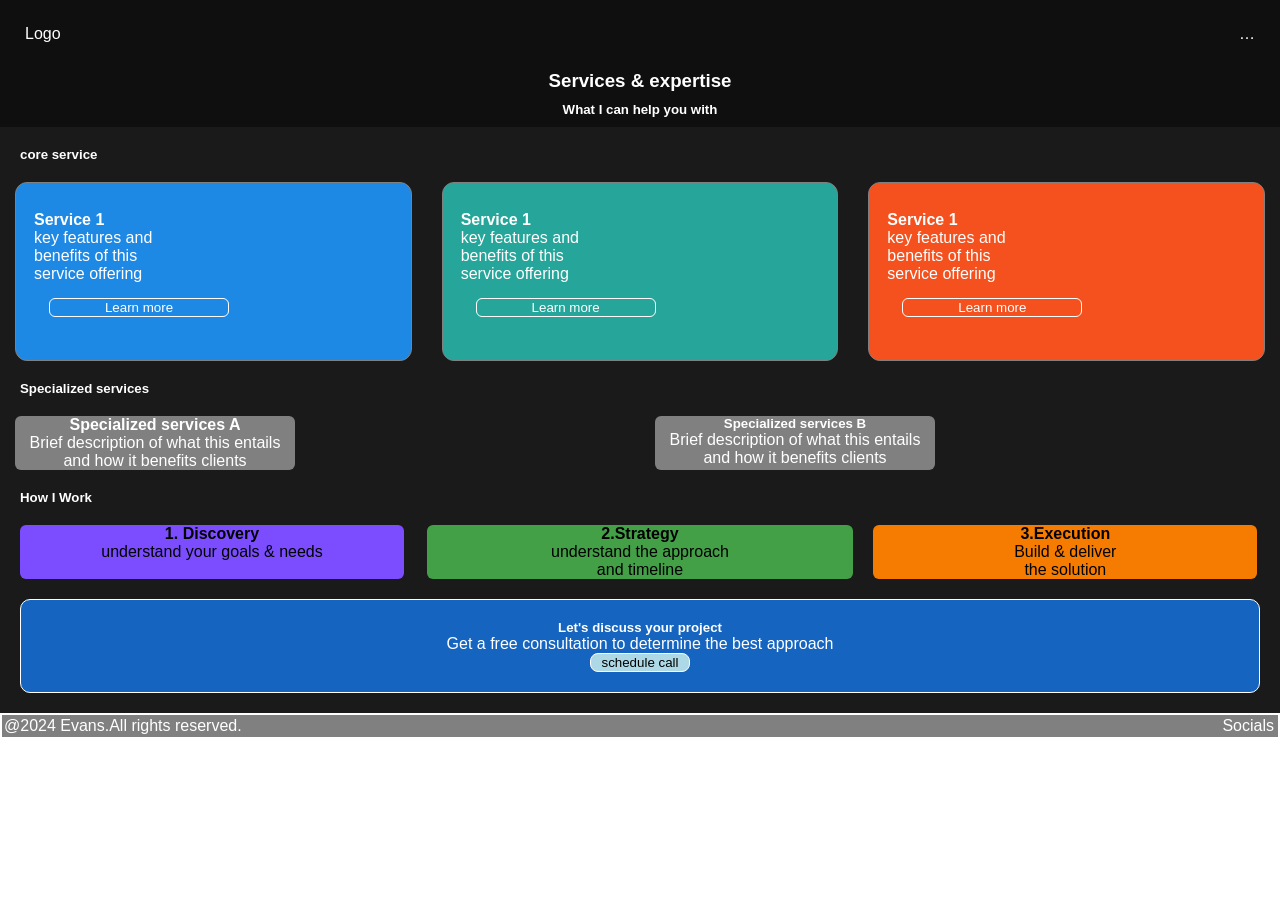
==== index.html @ cd7ede5c "my portfolio version 1.0" ====
<!DOCTYPE html>
<html>
	<head>
		<title>My Portfolio</title>
		<meta charset="utf-8">
		<meta name="viewport" content="width=device-width,initial-scale=1.0">
	</head>
	<style>
		*{
			margin: 0;
			font-family: sans-serif;
			box-sizing: border-box;
		}

		.navbar{
			background: #0f0f0f;
			padding: 25px;
			color: white;
		}

		.logo{
			float: left;
			text-decoration: none;
			color: white;
		}

		.dots{
            float: right;
			text-decoration: none;
			color: white;
		}

		.parent1{
			background:#0f0f0f;
			padding: 10px;
			color: white;
		}

		.parent1 h3{
			padding: 10px;
		}

		.general{
			width: 100%;
			background: #1a1a1a;
		}

		.H{
			text-align: left;
			color: white;
			padding: 20px;
		}

		.core-services{
			display: grid;
			grid-template-columns: repeat(3, 1fr);
			color: white;

		}

		.child1{
		
			padding: 28px 18px;
			border-radius: 12px;
			border: 1px solid grey;
			background: #1e88e5;
			color: white;
			text-align: left;
			margin: 0 15px;
		}

		.child1:hover{
			transform: translateY(-10px);
			transition: .4s linear;
			opacity: .9;
		}

		.child2{
	
			padding: 28px 18px;
			border-radius: 12px;
			border: 1px solid grey;
			background:#26a69a;
			color: white;
			text-align: left;
			margin: 0 15px;
		}

		.child3{
			width:;
			padding: 28px 18px;
			border-radius: 12px;
			border: 1px solid grey;
			background:#f4511e;
			color: white;
			text-align: left;
			margin: 0 15px;
		}

		.button1{
			margin: 15px;
			width: 180px;
			background: #1e88e5;
			border-radius: 6px;
			border: 1px solid white;
			color: white;
		}

		.button2{
			margin: 15px;
			width: 180px;
			background:#26a69a;
			border-radius: 6px;
			border: 1px solid white;
			color: white;
		}

		.button3{
			margin: 15px;
			width: 180px;
			background:#f4511e;
			border-radius: 6px;
			border: 1px solid white;
			color: white;
		}

		.Specialized-services{
			display: grid;
			grid-template-columns: repeat(2, 1fr);
			color: white;
		}

		.child4{
			background: grey;
			width: 280px;
			border-radius: 6px;
			margin: 0 15px;
			
		}

		.How-i-work{
			display: grid;
			grid-template-columns: repeat(3, 1fr);
		}

		.child6{
            background:#7c4dff;
			width: 90%;
			border-radius: 6px;
			margin: 0 20px;
		}

		.child7{
            background:#43a047;
			width: 100%;
			border-radius: 6px;
		

		}

		.child8{
            background:#f57c00;
			width: 90%;
			border-radius: 6px;
			margin: 0 20px;
		}

		.Lets-discuss-your-project{
			background:#1565c0;
			color: white;
			padding: 20px;
			margin: 20px;
			border-radius: 10px;
			border: 1px solid white;
		}

		.schedule-call{
			background:lightblue;
			width: 100px;
			border-radius: 8px;
			border: 1px solid white;
			cursor: pointer;
		}

		.Evans1{
			background: grey;
				color: white;
				border: 2px solid white;
		}

		.Evans{
           text-align: left;
           padding: 2px;
		}

		.Socials{
			float: right;
			 padding: 0 2px;
		}

	</style>

	<body>
		<center>
		<nav class="navbar">
			<a class="logo" href="">Logo</a>
			<a class="dots" href="">&#8230;</a>
		</nav>

		<div class="parent1">

			<h3>Services & expertise</h3>
			<h5>What I can help you with</h5>

		</div>

		<div class="general">
			
			<h5 class="H">core service</h5>

             <div class="core-services">

			<div class="child1">
			<h4>Service 1</h4>
			<p>key features and</p>
			<p>benefits of this</p>
			<p>service offering</p>
			<button class="button1">Learn more</button>
			</div>

            <div class="child2">
			<h4>Service 1</h4>
			<p>key features and</p>
			<p>benefits of this</p>
			<p>service offering</p>
			<button class="button2">Learn more</button>
			</div>

			<div class="child3">
			<h4>Service 1</h4>
			<p>key features and</p>
			<p>benefits of this</p>
			<p>service offering</p>
			<button class="button3">Learn more</button>
			</div>

		</div>

		<h5 class="H">Specialized services</h5>

		<div class="Specialized-services">

             <div class="child4">
			<h4>Specialized services A</h4>
			<p>Brief description of what this entails <p>and how it benefits clients</p></P>
		    </div>
            
            <div class="child4">
			<h5>Specialized services B</h5>
			<p>Brief description of what this entails <p>and how it benefits clients</p></P>
		    </div>

		</div>
          
         <h5 class="H">How I Work</h5>

		<div class="How-i-work">
            
            <div class="child6">
            <h4>1. Discovery</h4>
            <p>understand your goals & needs</p>
        </div>

        <div class="child7">
            <h4>2.Strategy</h4>
            <p>understand the approach</p>
            <p>and timeline</p>
        </div>

          <div class="child8">
            <h4>3.Execution</h4>
            <p>Build & deliver</p>
            <p>the solution</p>
        </div>

		    </div>

        <div class="Lets-discuss-your-project">

        	<h5>Let's discuss your project</h5>
        	<p>Get a free consultation to determine the best approach</p>
        	<button class="schedule-call">schedule call</button>
        </div>

        <div class="Evans1">
        	<p class="Evans">@2024 Evans.All rights reserved.<span class="Socials">Socials</span></p>

        </div>

		</div>
	</center>
	</body>
</html>
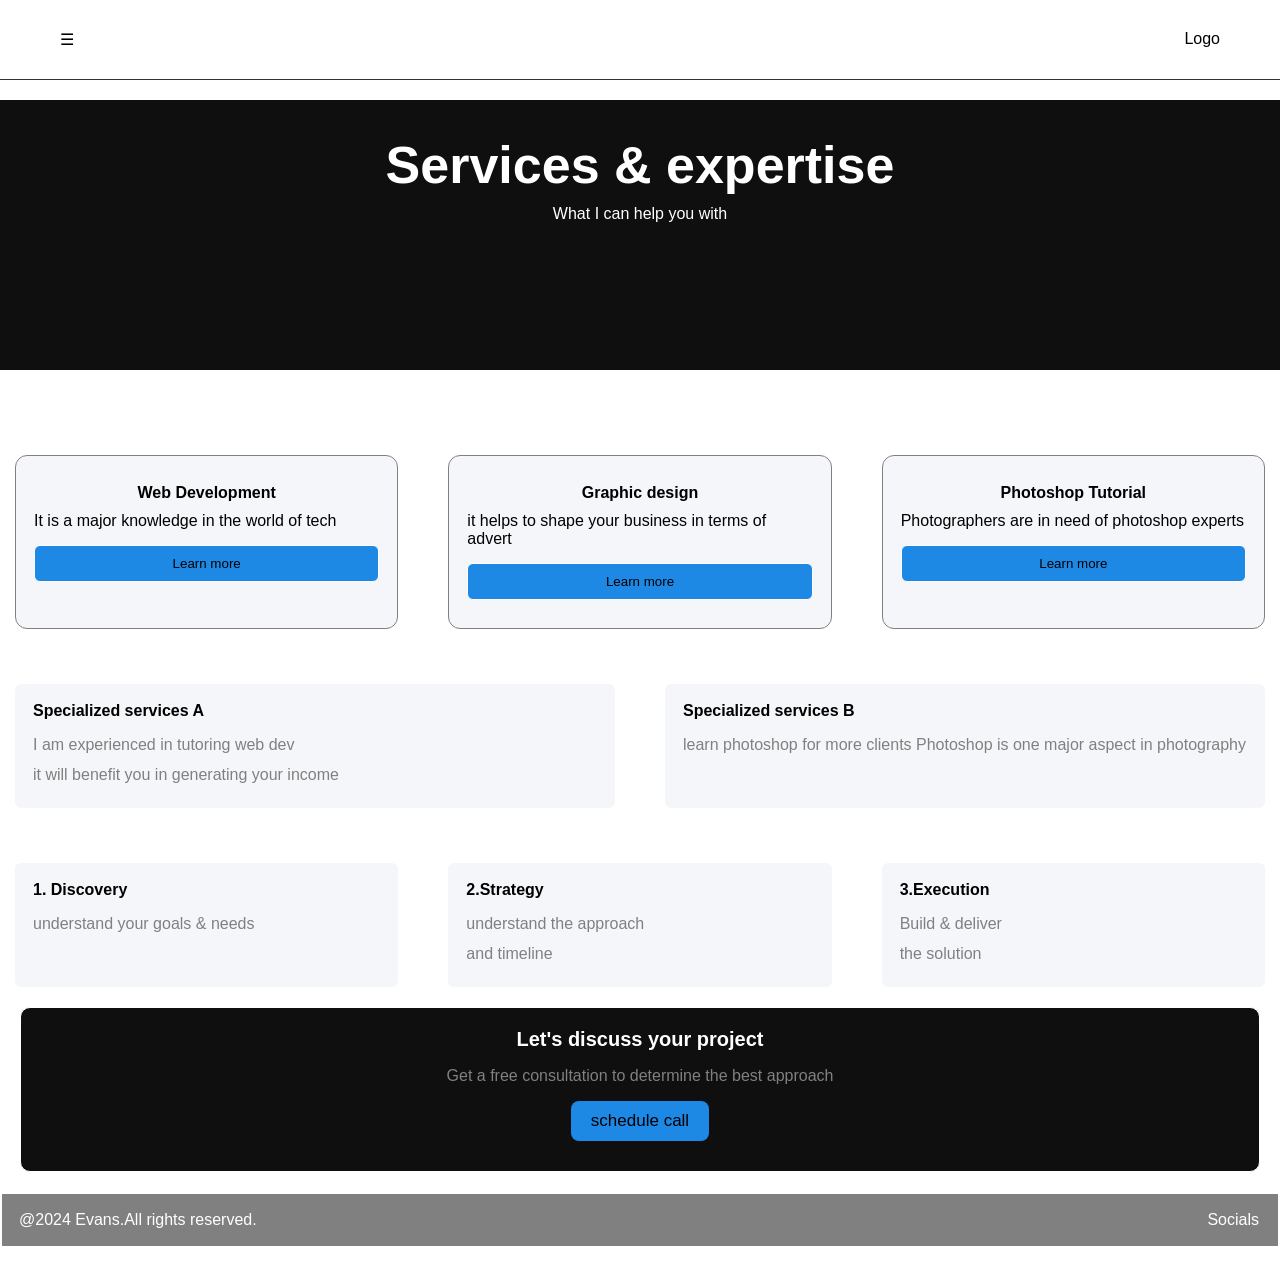
==== commit ba13e8ec: "I made changes to my codes" ====
--- a/index.html
+++ b/index.html
@@ -13,36 +13,43 @@
 		}
 
 		.navbar{
-			background: #0f0f0f;
-			padding: 25px;
-			color: white;
+			background: #fff;
+			padding:30px;
+			border-bottom: 1px solid #333;
 		}
 
 		.logo{
-			float: left;
+			
 			text-decoration: none;
-			color: white;
+			color: black;
+			margin: 0 30px;
 		}
 
 		.dots{
-            float: right;
+      float: right;
 			text-decoration: none;
-			color: white;
+			color: black;
+			margin: 0 30px;
 		}
 
 		.parent1{
 			background:#0f0f0f;
+			padding: 25px;
+			height: 30vh;
+			color: white;
+			margin: 20px 0 0 0;
+		}
+
+		.parent1 h2{
+			font-size: 52px;
 			padding: 10px;
-			color: white;
-		}
-
-		.parent1 h3{
-			padding: 10px;
-		}
+		}
+
+		.parent1 p{}
 
 		.general{
-			width: 100%;
-			background: #1a1a1a;
+		margin:30px 0;
+		
 		}
 
 		.H{
@@ -53,9 +60,14 @@
 
 		.core-services{
 			display: grid;
-			grid-template-columns: repeat(3, 1fr);
-			color: white;
-
+			grid-template-columns: repeat(auto-fit,minmax(300px, 1fr));
+			color: white;
+      	gap: 20px;
+		}
+
+		.core-services h4{
+			text-align: center;
+			margin-bottom: 10px;
 		}
 
 		.child1{
@@ -63,9 +75,9 @@
 			padding: 28px 18px;
 			border-radius: 12px;
 			border: 1px solid grey;
-			background: #1e88e5;
-			color: white;
-			text-align: left;
+			background: #f5f6fa;
+			color: black;
+			
 			margin: 0 15px;
 		}
 
@@ -75,98 +87,65 @@
 			opacity: .9;
 		}
 
-		.child2{
-	
-			padding: 28px 18px;
-			border-radius: 12px;
-			border: 1px solid grey;
-			background:#26a69a;
-			color: white;
-			text-align: left;
-			margin: 0 15px;
-		}
-
-		.child3{
-			width:;
-			padding: 28px 18px;
-			border-radius: 12px;
-			border: 1px solid grey;
-			background:#f4511e;
-			color: white;
-			text-align: left;
-			margin: 0 15px;
-		}
 
 		.button1{
-			margin: 15px;
-			width: 180px;
+			margin:15px 0 0 0;
+			padding: 10px;
+			width: 100%;
 			background: #1e88e5;
 			border-radius: 6px;
 			border: 1px solid white;
-			color: white;
-		}
-
-		.button2{
-			margin: 15px;
-			width: 180px;
-			background:#26a69a;
-			border-radius: 6px;
-			border: 1px solid white;
-			color: white;
-		}
-
-		.button3{
-			margin: 15px;
-			width: 180px;
-			background:#f4511e;
-			border-radius: 6px;
-			border: 1px solid white;
-			color: white;
 		}
 
 		.Specialized-services{
 			display: grid;
-			grid-template-columns: repeat(2, 1fr);
-			color: white;
+			grid-template-columns: repeat(auto-fit,minmax(300px, 1fr));
+			color: white;
+			gap: 20px;
 		}
 
 		.child4{
-			background: grey;
-			width: 280px;
+			background: #f5f6fa;
+			padding: 18px;
 			border-radius: 6px;
 			margin: 0 15px;
-			
+		}
+
+		.child4 h4{
+			margin-bottom: 10px;
+			color: black;
+		}
+
+		.child4 p{
+			line-height: 30px;
+			color: grey;
 		}
 
 		.How-i-work{
 			display: grid;
-			grid-template-columns: repeat(3, 1fr);
+		grid-template-columns: repeat(auto-fit,minmax(300px, 1fr));
+			gap: 20px;
 		}
 
 		.child6{
-            background:#7c4dff;
-			width: 90%;
+      background: #f5f6fa;
+			padding: 18px;
 			border-radius: 6px;
-			margin: 0 20px;
-		}
-
-		.child7{
-            background:#43a047;
-			width: 100%;
-			border-radius: 6px;
-		
-
-		}
-
-		.child8{
-            background:#f57c00;
-			width: 90%;
-			border-radius: 6px;
-			margin: 0 20px;
+			margin: 0 15px;
+		}
+
+		.child6 h4{
+			margin-bottom: 10px;
+			color: black;
+		}
+
+		.child6 p{
+			line-height: 30px;
+			color: grey;
 		}
 
 		.Lets-discuss-your-project{
-			background:#1565c0;
+			background:#0f0f0f;
 			color: white;
 			padding: 20px;
 			margin: 20px;
@@ -174,18 +153,33 @@
 			border: 1px solid white;
 		}
 
+		.Lets-discuss-your-project h5{
+			color: white;
+			font-size: 20px;
+			margin-bottom:10px;
+		}
+
+		.Lets-discuss-your-project p{
+			line-height: 30px;
+			color: grey;
+		}
+
 		.schedule-call{
-			background:lightblue;
-			width: 100px;
+			background: #1e88e5;
+			padding: 10px 20px;
 			border-radius: 8px;
-			border: 1px solid white;
+			border: none;
 			cursor: pointer;
+			margin: 10px;
+			color: black;
+			font-size: 17px;
 		}
 
 		.Evans1{
 			background: grey;
 				color: white;
 				border: 2px solid white;
+				padding: 15px;
 		}
 
 		.Evans{
@@ -201,47 +195,43 @@
 	</style>
 
 	<body>
-		<center>
+		
 		<nav class="navbar">
-			<a class="logo" href="">Logo</a>
-			<a class="dots" href="">&#8230;</a>
+			<a class="logo" href="">&#9776;</a>
+			<a class="dots" href="">Logo</a>
 		</nav>
 
+	<center>
+
 		<div class="parent1">
 
-			<h3>Services & expertise</h3>
-			<h5>What I can help you with</h5>
-
-		</div>
+			<h2>Services & expertise</h2>
+			<p>What I can help you with</p>
+
+		</div>
+	</center>
 
 		<div class="general">
 			
 			<h5 class="H">core service</h5>
 
-             <div class="core-services">
-
+      <div class="core-services">
 			<div class="child1">
-			<h4>Service 1</h4>
-			<p>key features and</p>
-			<p>benefits of this</p>
-			<p>service offering</p>
+			<h4>Web Development</h4>
+			<p>It is a major knowledge in the world of tech</p>
 			<button class="button1">Learn more</button>
 			</div>
 
-            <div class="child2">
-			<h4>Service 1</h4>
-			<p>key features and</p>
-			<p>benefits of this</p>
-			<p>service offering</p>
-			<button class="button2">Learn more</button>
+       <div class="child1">
+			<h4>Graphic design</h4>
+			<p>it helps to shape your business in terms of advert</p>
+			<button class="button1">Learn more</button>
 			</div>
 
-			<div class="child3">
-			<h4>Service 1</h4>
-			<p>key features and</p>
-			<p>benefits of this</p>
-			<p>service offering</p>
-			<button class="button3">Learn more</button>
+			<div class="child1">
+			<h4>Photoshop Tutorial</h4>
+			<p>Photographers are in need of photoshop experts</p>
+	    <button class="button1">Learn more</button>
 			</div>
 
 		</div>
@@ -250,14 +240,15 @@
 
 		<div class="Specialized-services">
 
-             <div class="child4">
+       <div class="child4">
 			<h4>Specialized services A</h4>
-			<p>Brief description of what this entails <p>and how it benefits clients</p></P>
+			<p>I am experienced in tutoring web dev</p>
+			<p>it will benefit you in generating your income</p>
 		    </div>
             
-            <div class="child4">
-			<h5>Specialized services B</h5>
-			<p>Brief description of what this entails <p>and how it benefits clients</p></P>
+      <div class="child4">
+			<h4>Specialized services B</h4>
+			<p>learn photoshop for more clients Photoshop is one major aspect in photography</p>
 		    </div>
 
 		</div>
@@ -271,13 +262,13 @@
             <p>understand your goals & needs</p>
         </div>
 
-        <div class="child7">
+        <div class="child6">
             <h4>2.Strategy</h4>
             <p>understand the approach</p>
             <p>and timeline</p>
         </div>
 
-          <div class="child8">
+          <div class="child6">
             <h4>3.Execution</h4>
             <p>Build & deliver</p>
             <p>the solution</p>
@@ -285,12 +276,13 @@
 
 		    </div>
 
+        <center>
         <div class="Lets-discuss-your-project">
-
         	<h5>Let's discuss your project</h5>
         	<p>Get a free consultation to determine the best approach</p>
         	<button class="schedule-call">schedule call</button>
         </div>
+      </center>
 
         <div class="Evans1">
         	<p class="Evans">@2024 Evans.All rights reserved.<span class="Socials">Socials</span></p>
@@ -298,6 +290,6 @@
         </div>
 
 		</div>
-	</center>
+
 	</body>
 </html>
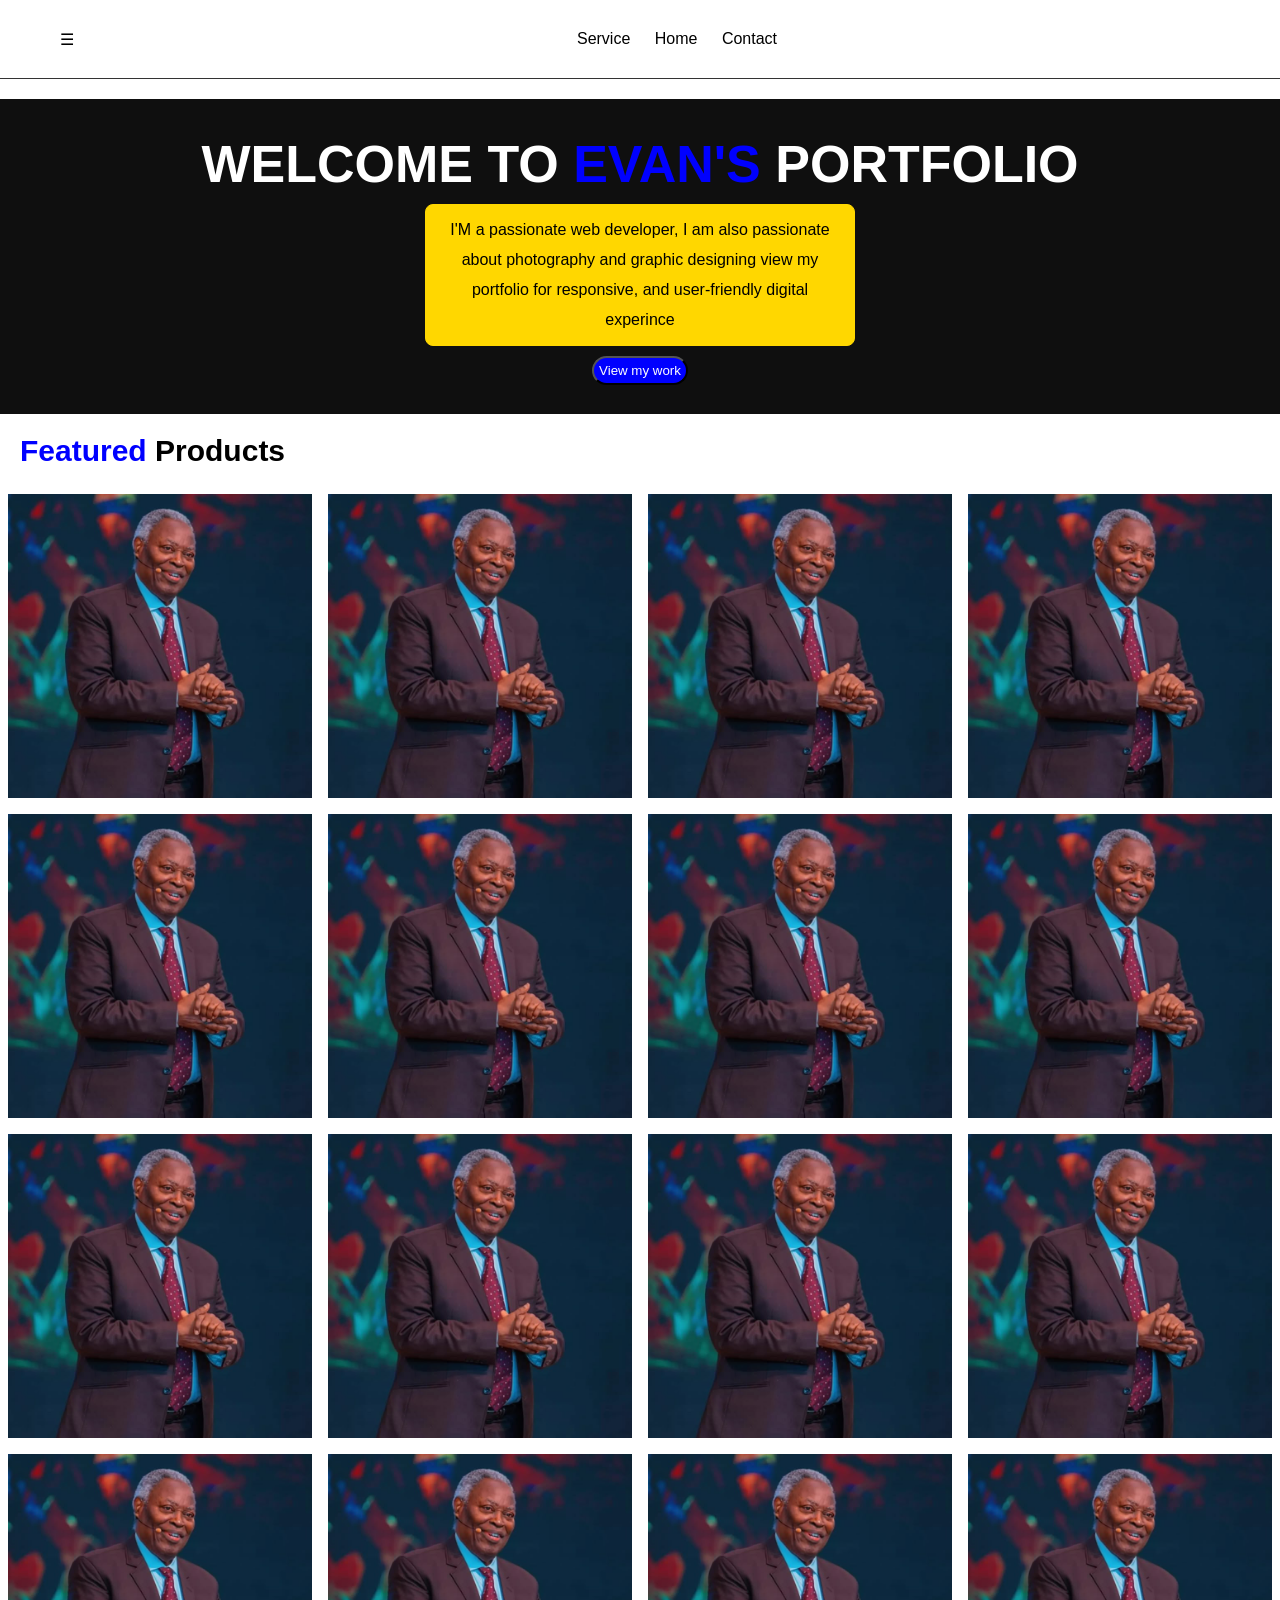
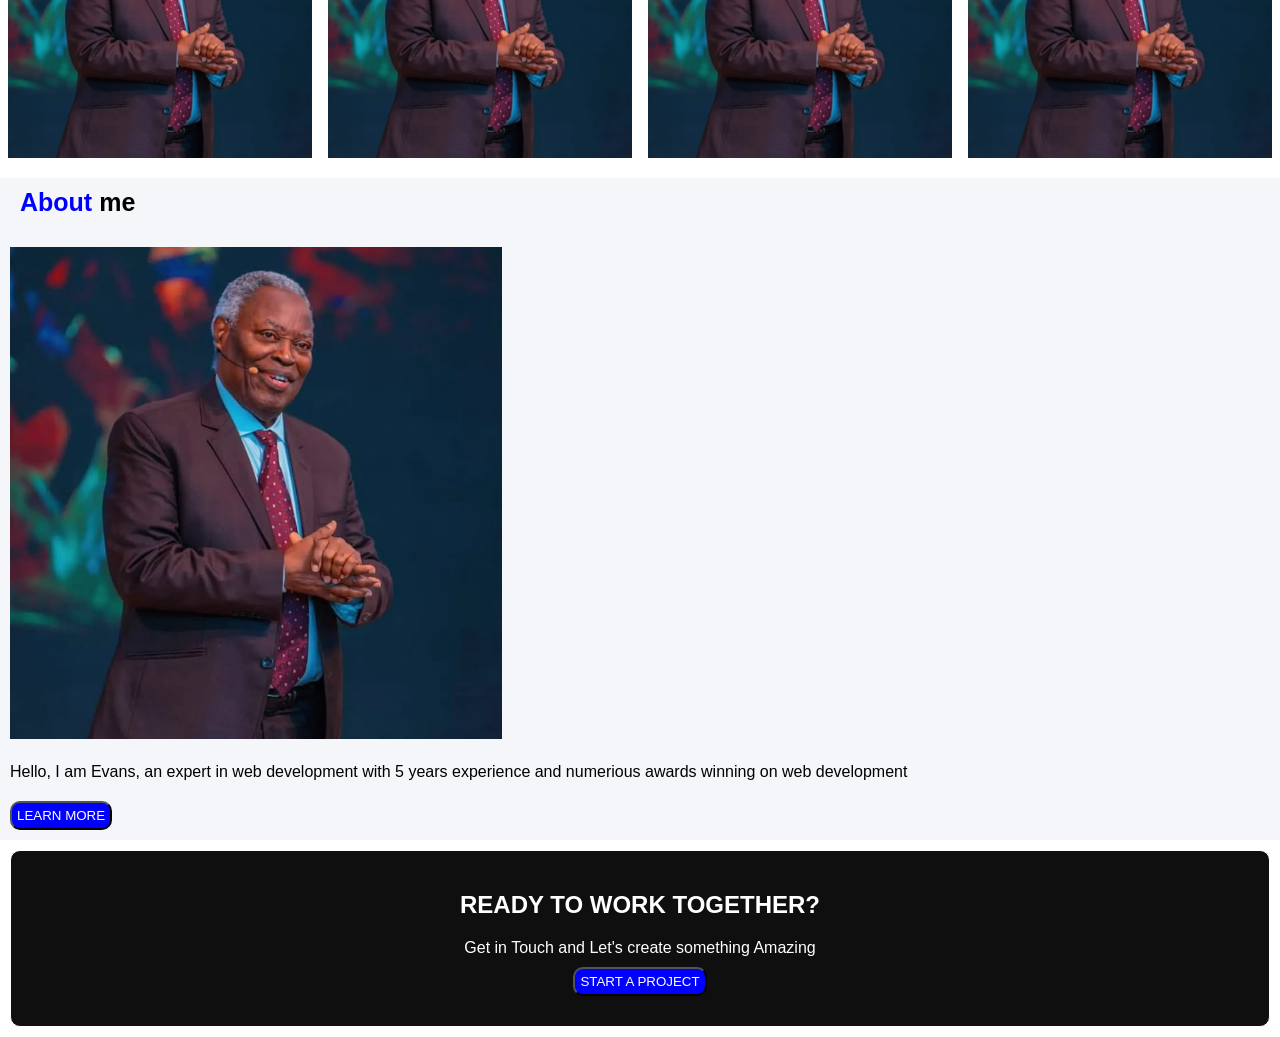
==== commit e214d797: "My home page" ====
--- a/index.html
+++ b/index.html
@@ -1,10 +1,12 @@
 <!DOCTYPE html>
 <html>
+	
 	<head>
 		<title>My Portfolio</title>
 		<meta charset="utf-8">
 		<meta name="viewport" content="width=device-width,initial-scale=1.0">
 	</head>
+
 	<style>
 		*{
 			margin: 0;
@@ -16,280 +18,252 @@
 			background: #fff;
 			padding:30px;
 			border-bottom: 1px solid #333;
-		}
-
-		.logo{
-			
+			text-align: center;
+			text-decoration: none;
+		}
+
+		.Home{
+			text-decoration: none;
+			color: black;
+			margin: 0 10px;
+			transition: .9s ease-in-out;
+		}
+
+		.contact{
+			text-decoration: none;
+			color: black;
+			margin: 0 10px;
+			transition: .9s ease-in-out;
+		}
+
+		.Service{
+			text-decoration: none;
+			color: black;
+			margin: 0 10px;
+			transition: .9s ease-in-out;
+		}
+
+		.dots{
+      float: left;
 			text-decoration: none;
 			color: black;
 			margin: 0 30px;
-		}
-
-		.dots{
-      float: right;
-			text-decoration: none;
-			color: black;
-			margin: 0 30px;
-		}
-
-		.parent1{
+			transition: .9s ease-in-out;
+		}
+
+
+		.navbar a:hover{
+			color: blue;
+		}
+
+		.TOP{
 			background:#0f0f0f;
 			padding: 25px;
-			height: 30vh;
+			height: 35vh;
 			color: white;
 			margin: 20px 0 0 0;
-		}
-
-		.parent1 h2{
+			width: 100%;
+		}
+
+		.TOP h2{
 			font-size: 52px;
 			padding: 10px;
 		}
 
-		.parent1 p{}
-
-		.general{
-		margin:30px 0;
-		
-		}
-
-		.H{
-			text-align: left;
+        .passionate{
+        	width: 35% ;
+        	border: 1px solid gold;
+        	padding: 10px;
+        	line-height: 30px;
+        	background: gold;
+        	color: black;
+        	border-radius: 8px;
+        }
+
+        .View-my-work{
+        	margin: 10px;
+        	border-radius: 20px;
+        	padding: 5px;
+        	background: blue;
+        	color: white;
+        }
+
+
+        .Featured-Products{
+        	padding: 20px;
+        	font-size: 30px;
+        }
+
+        .sub-parent{
+	     display: grid;
+	     grid-template-columns: repeat(auto-fit,minmax(300px, 1fr));
+    }
+
+     .sub-parent img{
+	  width: 100%;
+      }
+
+         .child{
+	      padding: 6px;
+         margin: 0px 2px;
+     }
+
+     .ABOUT-ME{
+     	margin: 10px;
+     	padding: 10px;
+     	font-size: 25px;
+     }
+
+     .Aboutz{
+     	background: #f5f6fa;
+     }
+
+     .Aboutz img{
+            padding: 10px;
+            width: 40%;
+     }
+
+     .Hello{
+     padding: 10px;
+     	
+     }
+
+     .Learn-button{
+     	padding: 5px;
+     	margin: 10px;
+     	border-radius: 10px;
+     	color: white;
+     	background: blue;
+     }
+
+     .READY{
+     	background:#0f0f0f;
 			color: white;
 			padding: 20px;
-		}
-
-		.core-services{
-			display: grid;
-			grid-template-columns: repeat(auto-fit,minmax(300px, 1fr));
-			color: white;
-      	gap: 20px;
-		}
-
-		.core-services h4{
-			text-align: center;
-			margin-bottom: 10px;
-		}
-
-		.child1{
-		
-			padding: 28px 18px;
-			border-radius: 12px;
-			border: 1px solid grey;
-			background: #f5f6fa;
-			color: black;
-			
-			margin: 0 15px;
-		}
-
-		.child1:hover{
-			transform: translateY(-10px);
-			transition: .4s linear;
-			opacity: .9;
-		}
-
-
-		.button1{
-			margin:15px 0 0 0;
-			padding: 10px;
-			width: 100%;
-			background: #1e88e5;
-			border-radius: 6px;
-			border: 1px solid white;
-		}
-
-		.Specialized-services{
-			display: grid;
-			grid-template-columns: repeat(auto-fit,minmax(300px, 1fr));
-			color: white;
-			gap: 20px;
-		}
-
-		.child4{
-			background: #f5f6fa;
-			padding: 18px;
-			border-radius: 6px;
-			margin: 0 15px;
-		}
-
-		.child4 h4{
-			margin-bottom: 10px;
-			color: black;
-		}
-
-		.child4 p{
-			line-height: 30px;
-			color: grey;
-		}
-
-		.How-i-work{
-			display: grid;
-		grid-template-columns: repeat(auto-fit,minmax(300px, 1fr));
-			gap: 20px;
-		}
-
-		.child6{
-      background: #f5f6fa;
-			padding: 18px;
-			border-radius: 6px;
-			margin: 0 15px;
-		}
-
-		.child6 h4{
-			margin-bottom: 10px;
-			color: black;
-		}
-
-		.child6 p{
-			line-height: 30px;
-			color: grey;
-		}
-
-		.Lets-discuss-your-project{
-			background:#0f0f0f;
-			color: white;
-			padding: 20px;
-			margin: 20px;
+			margin: 10px;
 			border-radius: 10px;
 			border: 1px solid white;
-		}
-
-		.Lets-discuss-your-project h5{
-			color: white;
-			font-size: 20px;
-			margin-bottom:10px;
-		}
-
-		.Lets-discuss-your-project p{
-			line-height: 30px;
-			color: grey;
-		}
-
-		.schedule-call{
-			background: #1e88e5;
-			padding: 10px 20px;
-			border-radius: 8px;
-			border: none;
-			cursor: pointer;
-			margin: 10px;
-			color: black;
-			font-size: 17px;
-		}
-
-		.Evans1{
-			background: grey;
-				color: white;
-				border: 2px solid white;
-				padding: 15px;
-		}
-
-		.Evans{
-           text-align: left;
-           padding: 2px;
-		}
-
-		.Socials{
-			float: right;
-			 padding: 0 2px;
-		}
+     }
+
+     .READY-TO-WORK-TOGETHER{
+     	padding: 20px;
+     }
+
+     .ready-button{
+     	padding: 5px;
+     	margin: 10px;
+     	border-radius: 10px;
+     	color: white;
+     	background: blue;
+     }
 
 	</style>
 
 	<body>
 		
+
 		<nav class="navbar">
-			<a class="logo" href="">&#9776;</a>
-			<a class="dots" href="">Logo</a>
+			<a class="dots" href="">&#9776;</a>
+			<a class="Service" href="Service.html">Service</a>
+			<a class="Home" href="index.html" target="_blank">Home</a>
+			<a class="contact" href="Contact.html" target="_blank">Contact</a>
 		</nav>
 
-	<center>
-
-		<div class="parent1">
-
-			<h2>Services & expertise</h2>
-			<p>What I can help you with</p>
-
+
+		<center>
+			<div class="TOP">
+				<h2 class="WELCOME">WELCOME TO <b style="color: blue;">EVAN'S</b> PORTFOLIO</h2>
+				<p class="passionate">I'M a passionate web developer, I am also passionate about photography and graphic designing view my portfolio for responsive, and user-friendly digital experince</p>
+
+				<button class="View-my-work">View my work</button>
+			</div>
+		</center>
+
+		<h3 class="Featured-Products"><b style="color: blue;">Featured</b> Products</h3>
+
+		<div  class="parent">
+			<div class="sub-parent">
+
+				<div class="child" >
+			    <img src="kumuyi.jpg">
+				</div>
+
+				<div class="child" >
+			    <img src="kumuyi.jpg">
+				</div>
+
+				<div class="child" >
+			    <img src="kumuyi.jpg">
+				</div>
+
+				<div class="child" >
+			    <img src="kumuyi.jpg">
+				</div>
+
+				<div class="child" >
+			    <img src="kumuyi.jpg">
+				</div>
+
+				<div class="child" >
+			    <img src="kumuyi.jpg">
+				</div>
+
+				<div class="child" >
+			    <img src="kumuyi.jpg">
+				</div>
+
+				<div class="child" >
+			    <img src="kumuyi.jpg">
+				</div>
+
+				<div class="child" >
+			    <img src="kumuyi.jpg">
+				</div>
+
+				<div class="child" >
+			    <img src="kumuyi.jpg">
+				</div>
+
+				<div class="child" >
+			    <img src="kumuyi.jpg">
+				</div>
+
+				<div class="child" >
+			    <img src="kumuyi.jpg">
+				</div>
+
+				<div class="child" >
+			    <img src="kumuyi.jpg">
+				</div>
+
+				<div class="child" >
+			    <img src="kumuyi.jpg">
+				</div>
+
+				<div class="child" >
+			    <img src="kumuyi.jpg">
+				</div>
+
+				<div class="child" >
+			    <img src="kumuyi.jpg">
+				</div>
+
+			</div>
 		</div>
-	</center>
-
-		<div class="general">
-			
-			<h5 class="H">core service</h5>
-
-      <div class="core-services">
-			<div class="child1">
-			<h4>Web Development</h4>
-			<p>It is a major knowledge in the world of tech</p>
-			<button class="button1">Learn more</button>
-			</div>
-
-       <div class="child1">
-			<h4>Graphic design</h4>
-			<p>it helps to shape your business in terms of advert</p>
-			<button class="button1">Learn more</button>
-			</div>
-
-			<div class="child1">
-			<h4>Photoshop Tutorial</h4>
-			<p>Photographers are in need of photoshop experts</p>
-	    <button class="button1">Learn more</button>
-			</div>
-
+
+		<div class="Aboutz">
+			<div><h3 class="ABOUT-ME"><b  style="color: blue;">About</b> me</h3></div>
+			<div><img src="kumuyi.jpg"> </div>
+            <p class="Hello">Hello, I am Evans, an expert in web development with 5 years experience and numerious awards winning on web development</p> <div> <button class="Learn-button">LEARN MORE</button> </div>
 		</div>
-
-		<h5 class="H">Specialized services</h5>
-
-		<div class="Specialized-services">
-
-       <div class="child4">
-			<h4>Specialized services A</h4>
-			<p>I am experienced in tutoring web dev</p>
-			<p>it will benefit you in generating your income</p>
-		    </div>
-            
-      <div class="child4">
-			<h4>Specialized services B</h4>
-			<p>learn photoshop for more clients Photoshop is one major aspect in photography</p>
-		    </div>
-
+        
+         <center>
+		<div class="READY">
+			<h2 class="READY-TO-WORK-TOGETHER">READY TO WORK TOGETHER?</h2>
+			<P>Get in Touch and Let's create something Amazing</P>
+			<button class="ready-button">START A PROJECT</button>
 		</div>
-          
-         <h5 class="H">How I Work</h5>
-
-		<div class="How-i-work">
-            
-            <div class="child6">
-            <h4>1. Discovery</h4>
-            <p>understand your goals & needs</p>
-        </div>
-
-        <div class="child6">
-            <h4>2.Strategy</h4>
-            <p>understand the approach</p>
-            <p>and timeline</p>
-        </div>
-
-          <div class="child6">
-            <h4>3.Execution</h4>
-            <p>Build & deliver</p>
-            <p>the solution</p>
-        </div>
-
-		    </div>
-
-        <center>
-        <div class="Lets-discuss-your-project">
-        	<h5>Let's discuss your project</h5>
-        	<p>Get a free consultation to determine the best approach</p>
-        	<button class="schedule-call">schedule call</button>
-        </div>
-      </center>
-
-        <div class="Evans1">
-        	<p class="Evans">@2024 Evans.All rights reserved.<span class="Socials">Socials</span></p>
-
-        </div>
-
-		</div>
-
+		</center>
+       
 	</body>
 </html>
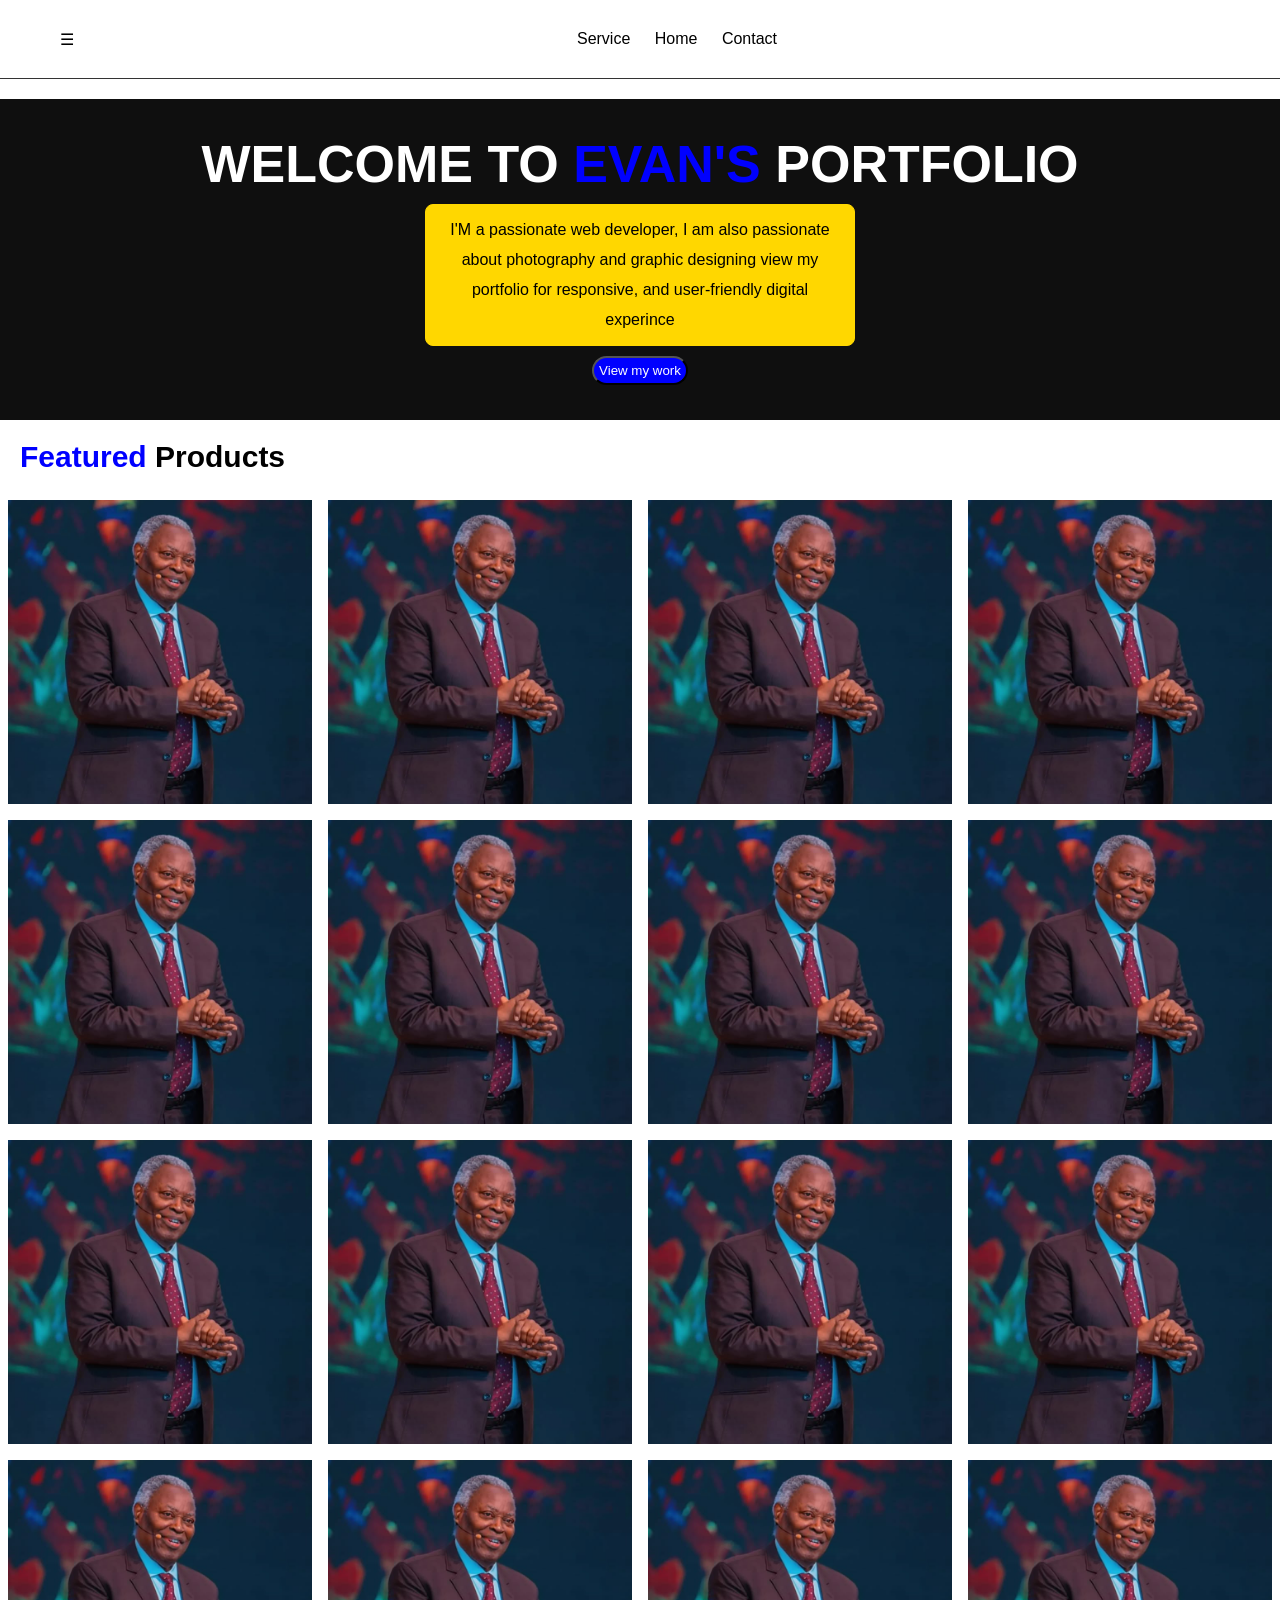
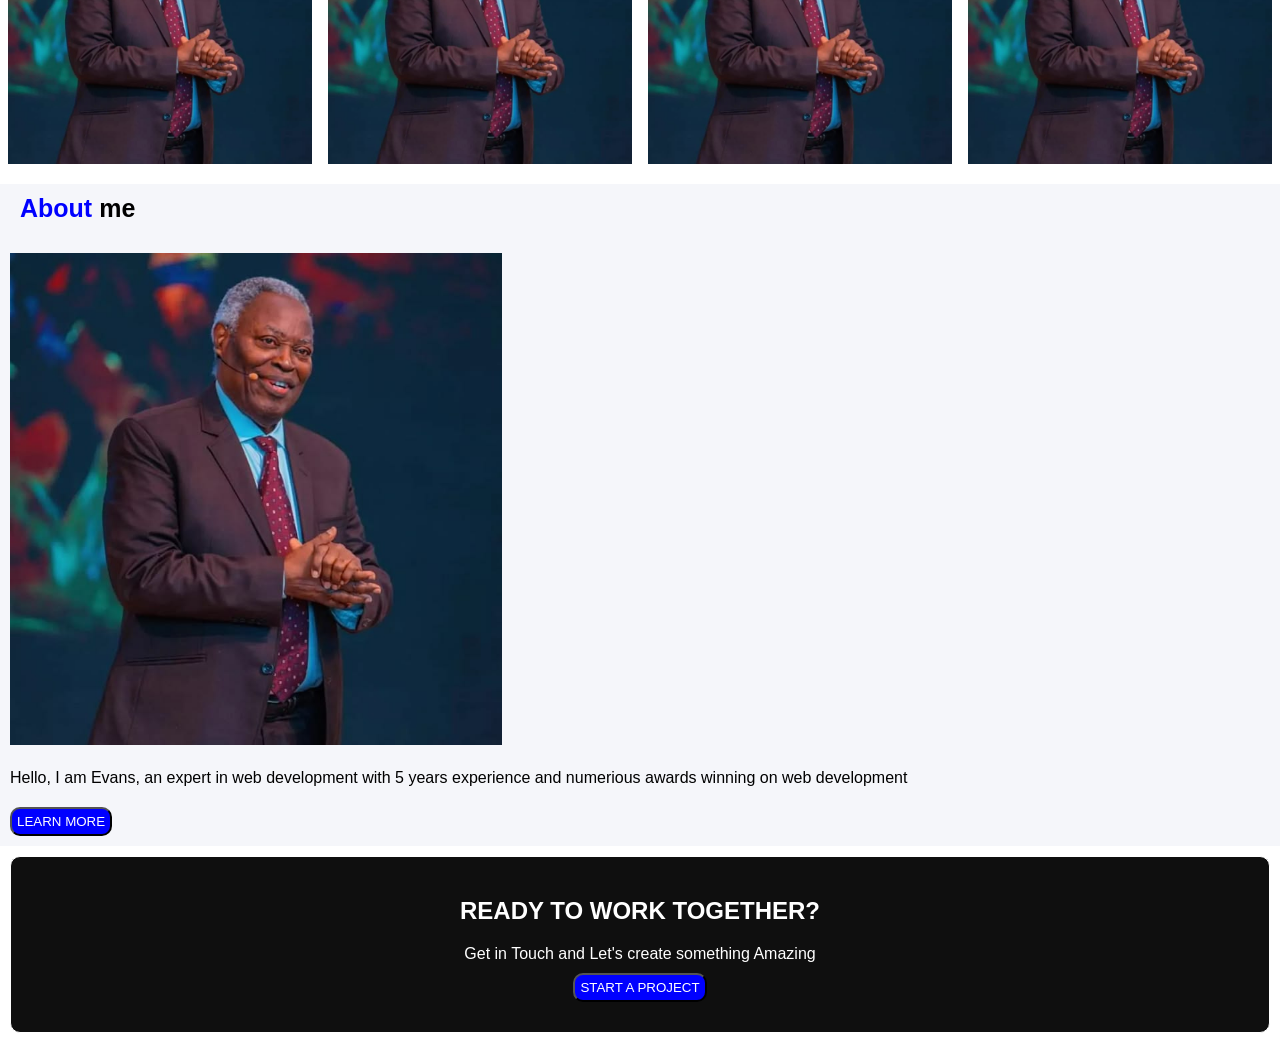
==== commit c9974417: "made changes to my index" ====
--- a/index.html
+++ b/index.html
@@ -59,7 +59,6 @@
 		.TOP{
 			background:#0f0f0f;
 			padding: 25px;
-			height: 35vh;
 			color: white;
 			margin: 20px 0 0 0;
 			width: 100%;
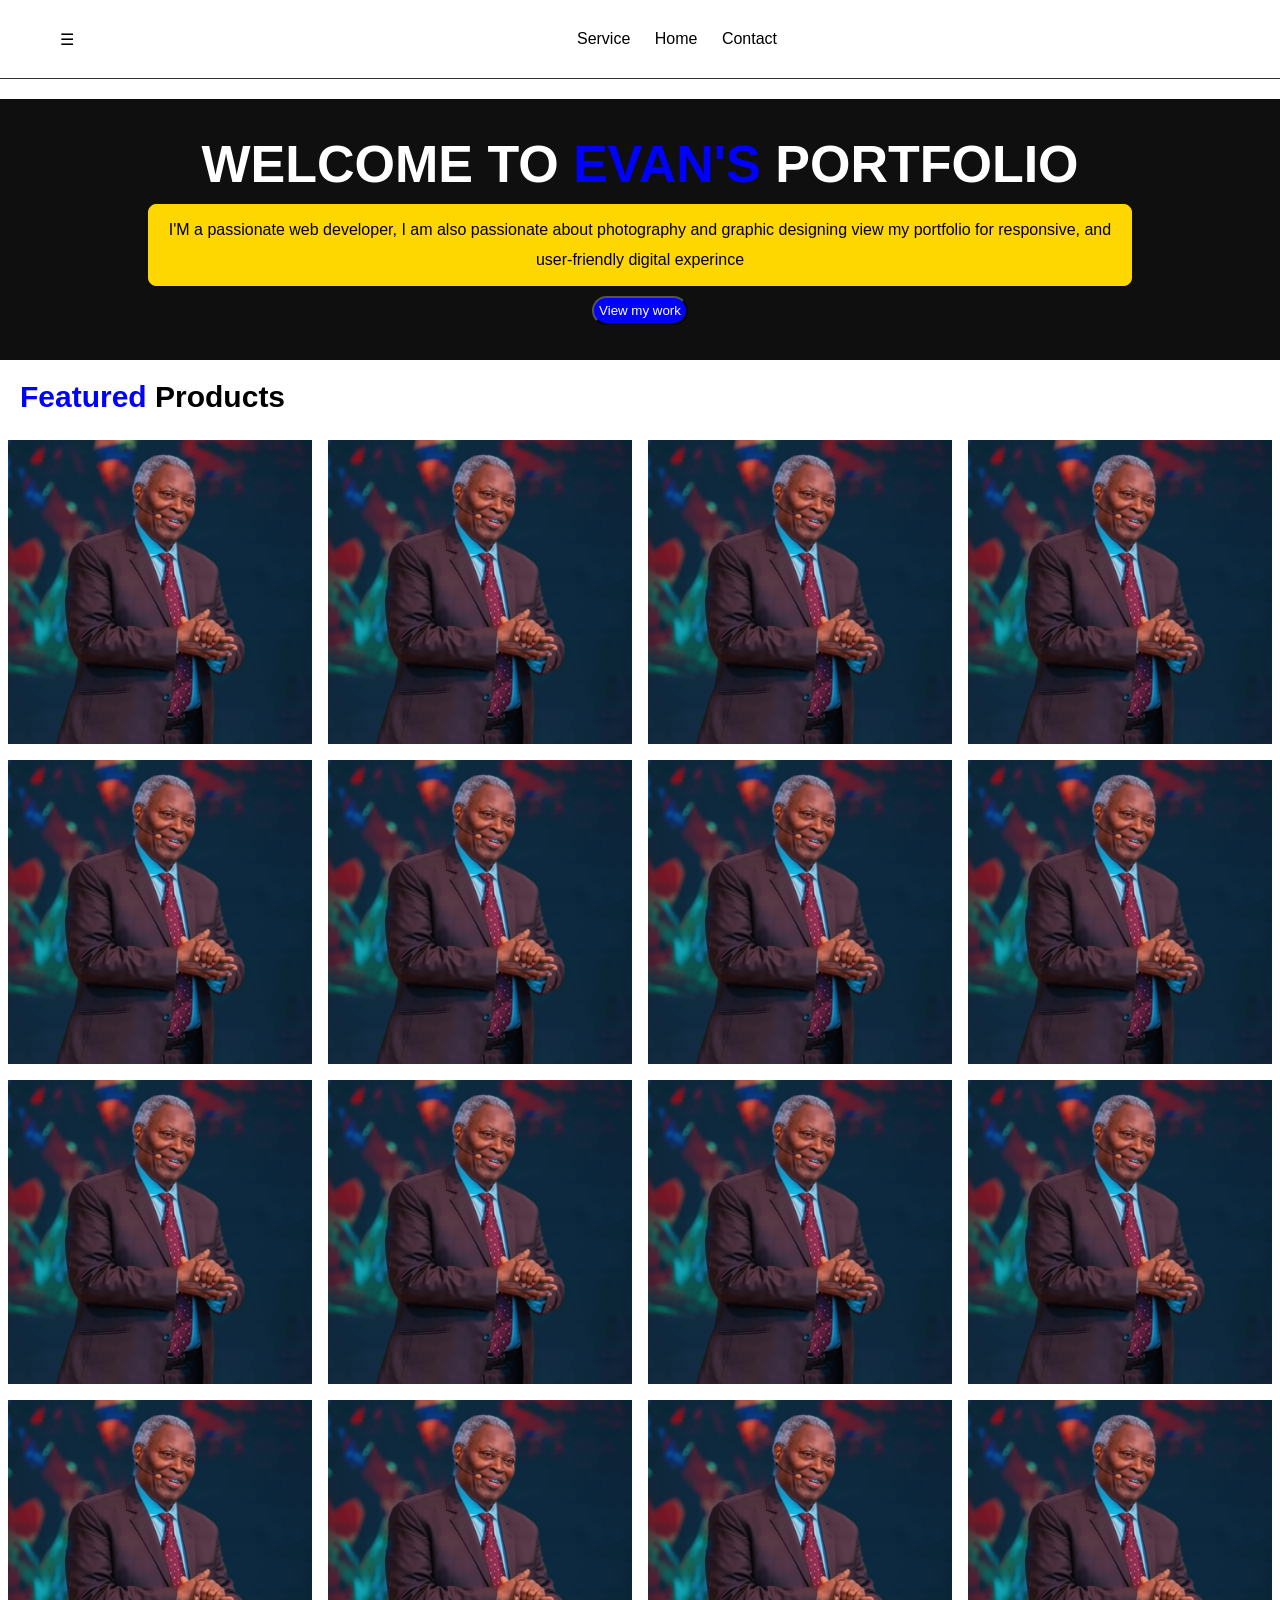
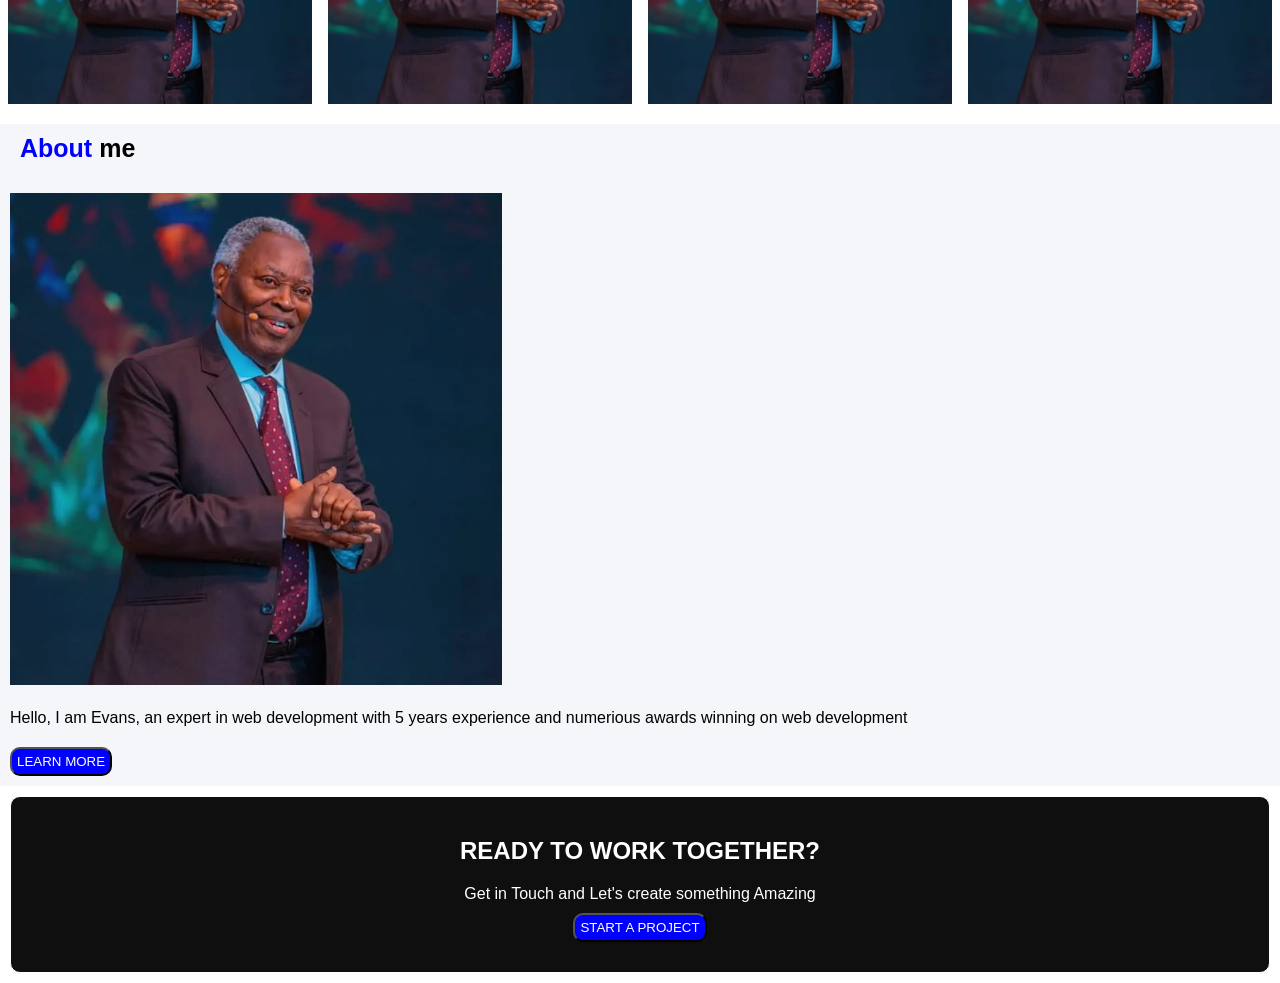
==== commit 29f5dd9c: "my increment" ====
--- a/index.html
+++ b/index.html
@@ -70,7 +70,7 @@
 		}
 
         .passionate{
-        	width: 35% ;
+        	width: 80%;
         	border: 1px solid gold;
         	padding: 10px;
         	line-height: 30px;
